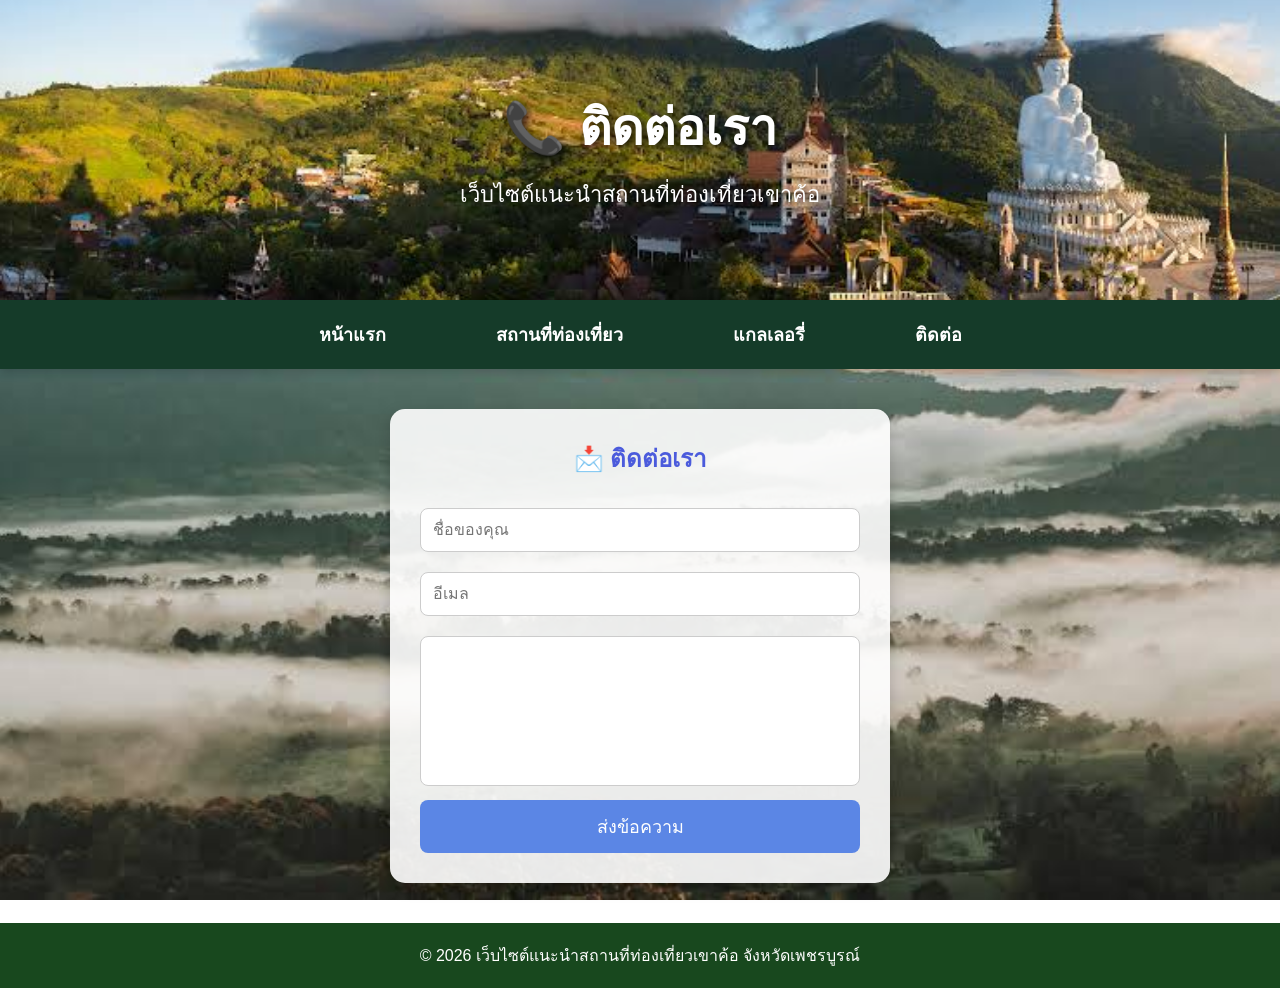
==== contact.html @ 24acbea8 "Initial commit" ====
<!DOCTYPE html>
<html lang="th">

<head>

    <meta charset="UTF-8">

    <meta name="viewport"
          content="width=device-width, initial-scale=1.0">

    <title>ติดต่อเรา</title>

    <link rel="stylesheet" href="style.css">

</head>

<body>

<header>

    <h1>📞 ติดต่อเรา</h1>

    <p>เว็บไซต์แนะนำสถานที่ท่องเที่ยวเขาค้อ</p>

</header>


<nav>

    <a href="index.html">หน้าแรก</a>

    <a href="travel.html">สถานที่ท่องเที่ยว</a>

    <a href="gallery.html">แกลเลอรี่</a>

    <a href="contact.html">ติดต่อ</a>

</nav>


<div class="contact">
 
    <h2>📩 ติดต่อเรา</h2>

    <input type="text"
           placeholder="ชื่อของคุณ">
 
    <input type="email"
           placeholder="อีเมล">

    <textarea
        placeholder="ข้อความ">
    </textarea>

    <button>
        ส่งข้อความ
    </button>


</div>




<footer>

    © 2026 เว็บไซต์แนะนำสถานที่ท่องเที่ยวเขาค้อ
    จังหวัดเพชรบูรณ์

</footer>

</body>

</html>
---- style.css ----
*{
    margin:0;
    padding:0;
    box-sizing:border-box;
    font-family:"Prompt",sans-serif;
}

/* พื้นหลังทั้งเว็บไซต์ */
body{
    background-image:url("images/s2.jfif");
    background-size:cover;
    background-position:center;
    background-repeat:no-repeat;
    background-attachment:fixed;
}

/* หัวเว็บ */
header{
    background-image:url("images/s1.jfif");
    background-size:cover;
    background-position:center;
    background-repeat:no-repeat;

    height:300px;

    display:flex;
    flex-direction:column;
    justify-content:center;
    align-items:center;

    text-align:center;
    color:white;
}

header h1{
    font-size:50px;
    text-shadow:3px 3px 8px rgba(0,0,0,.8);
}

header p{
    margin-top:10px;
    font-size:22px;
    text-shadow:2px 2px 8px rgba(0,0,0,.8);
}

/* เมนู */
nav{
    background:#0c3c1a;
    padding:15px;
    text-align:center;
}

nav a{
    color:white;
    text-decoration:none;
    margin:0 20px;
    font-size:18px;
    font-weight:bold;
    transition:.3s;
}

nav a:hover{
    color:#FFE66D;
}

/* Banner */
.banner img{
    width:100%;
    height:450px;
    object-fit:cover;
}

/* ส่วนเนื้อหา */
.content{
    width:90%;
    margin:40px auto;

    display:grid;
    grid-template-columns:repeat(auto-fit,minmax(280px,1fr));
    gap:25px;
}

/* การ์ด */
.card{
    background:rgba(255,255,255,.92);
    border-radius:20px;
    overflow:hidden;
    box-shadow:0 10px 20px rgba(0,0,0,.2);
    transition:.3s;
}

.card:hover{
    transform:translateY(-8px);
}

.card img{
    width:100%;
    height:220px;
    object-fit:cover;
}

.card h2{
    text-align:center;
    margin:15px;
    color:#4b5bdc;
}

.card p{
    text-align:center;
    line-height:30px;
    padding:0 20px 20px;
}

.card button{
    display:block;
    margin:20px auto 25px;
    padding:12px 35px;
    border:none;
    border-radius:30px;
    background:#8E54E9;
    color:white;
    font-size:16px;
    cursor:pointer;
    transition:.3s;
}

.card button:hover{
    background:#5B86E5;
}

/* แกลเลอรี่ */
.gallery{
    width:90%;
    margin:40px auto;

    display:grid;
    grid-template-columns:repeat(auto-fit,minmax(300px,1fr));
    gap:20px;
}

.gallery img{
    width:100%;
    height:250px;
    object-fit:cover;
    border-radius:15px;
    transition:.3s;
}

.gallery img:hover{
    transform:scale(1.05);
}

/* ติดต่อ */
.contact{
    width:500px;
    max-width:90%;
    margin:40px auto;
    background:rgba(255,255,255,.9);
    padding:30px;
    border-radius:15px;
    box-shadow:0 5px 15px rgba(0,0,0,.2);
}

.contact h2{
    text-align:center;
    color:#4b5bdc;
    margin-bottom:20px;
}

.contact input,
.contact textarea{
    width:100%;
    padding:12px;
    margin:10px 0;
    border:1px solid #ccc;
    border-radius:8px;
    font-size:16px;
}

.contact textarea{
    resize:none;
    height:150px;
}

.contact button{
    width:100%;
    padding:12px;
    border:none;
    border-radius:8px;
    background:#5B86E5;
    color:white;
    font-size:18px;
    cursor:pointer;
}

.contact button:hover{
    background:#8E54E9;
}

/* Footer */
footer{
    background:#18481e;
    color:white;
    text-align:center;
    padding:20px;
    margin-top:40px;
}

/* Popup */

.popup{
    display:none;
    position:fixed;
    z-index:999;
    left:0;
    top:0;
    width:100%;
    height:100%;
    background:rgba(0,0,0,0.6);
}

.popup-content{
    background:white;
    width:60%;
    max-width:600px;
    margin:8% auto;
    padding:30px;
    border-radius:15px;
    text-align:center;
    animation:zoom .3s;
}

/* ================= เมนู ================= */

nav{
    background:#20713e;
    padding:15px;
    text-align:center;
    box-shadow:0 3px 10px rgba(0,0,0,.2);
}

nav a{
    display:inline-block;
    color:white;
    text-decoration:none;
    margin:0 20px;
    padding:10px 18px;
    font-size:18px;
    font-weight:bold;
    border-radius:30px;
    transition:all .3s ease;
}

/* =========================
   เมนูด้านบน
========================= */

nav {
    background: #153b29;

    display: flex;

    justify-content: center;

    align-items: center;

    padding: 0;

    box-shadow: 0 3px 10px rgba(0,0,0,0.2);
}


/* ทำให้ทั้งช่องกดได้ */

nav a {
    display: block;

    padding: 20px 35px;

    color: white;

    text-decoration: none;

    font-size: 18px;

    font-weight: bold;

    transition: all 0.3s ease;
}


/* เอาเมาส์ไปวาง */

nav a:hover {

    background: white;

    color: #5b86e5;

    transform: translateY(-3px);

    box-shadow: 0 5px 12px rgba(0,0,0,0.2);
}


/* ตอนกด */

nav a:active {

    transform: scale(0.95);

}

/* =========================
   ปุ่มอ่านเพิ่มเติม
========================= */

.read-more{

    display:block;

    width:160px;

    margin:20px auto 25px;

    padding:12px 20px;

    background:#8E54E9;

    color:white;

    text-align:center;

    text-decoration:none;

    border-radius:30px;

    font-size:16px;

    font-weight:bold;

    transition:all 0.3s ease;

}

.read-more:hover{

    background:#5B86E5;

    transform:translateY(-6px) scale(1.05);

    box-shadow:0 8px 18px rgba(0,0,0,0.3);

}


/* =========================
   หัวข้อแต่ละส่วน
========================= */

.section-title{

    text-align:center;

    color:white;

    font-size:35px;

    margin:40px 0 25px;

    text-shadow:2px 2px 6px rgba(0,0,0,0.7);

}


/* =========================
   หน้ารายละเอียด
========================= */

.detail{

    width:80%;

    max-width:900px;

    margin:50px auto;

    padding:30px;

    background:rgba(255,255,255,0.94);

    border-radius:25px;

    box-shadow:0 10px 30px rgba(0,0,0,0.25);

    text-align:center;

}


.detail img{

    width:100%;

    max-height:500px;

    object-fit:cover;

    border-radius:20px;

    margin-bottom:25px;

}


.detail h2{

    color:#4b5bdc;

    font-size:35px;

    margin-bottom:20px;

}


.detail p{

    font-size:18px;

    line-height:2;

    margin-bottom:15px;

}


.detail h3{

    color:#8E54E9;

    font-size:25px;

    margin-top:25px;

}


.detail ul{

    text-align:left;

    width:300px;

    max-width:90%;

    margin:20px auto;

    line-height:2;

}


.back-button{

    display:inline-block;

    margin-top:25px;

    padding:12px 30px;

    background:#8E54E9;

    color:white;

    text-decoration:none;

    border-radius:30px;

    font-weight:bold;

    transition:0.3s;

}


.back-button:hover{

    background:#5B86E5;

    transform:translateY(-5px);

}


/* =========================
   มือถือ
========================= */

@media(max-width:600px){

    header h1{

        font-size:32px;

    }

    header p{

        font-size:16px;

    }

    nav a{

        margin:5px;

        padding:8px 10px;

        font-size:14px;

    }

    .detail{

        width:90%;

        padding:20px;

    }

    .detail h2{

        font-size:27px;

    }

}
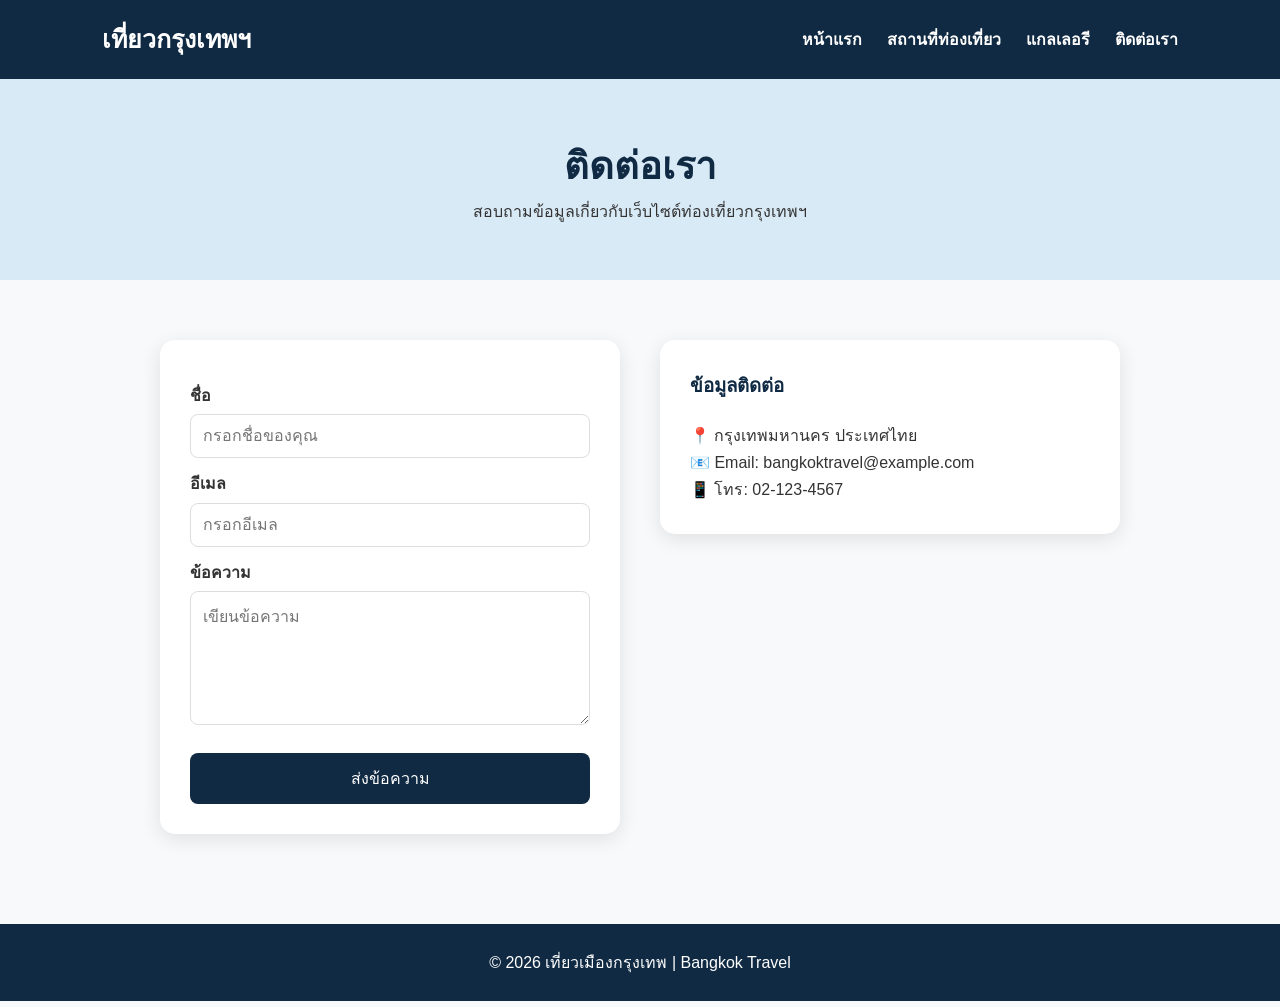
==== commit 802d4112: "Add files via upload" ====
--- a/contact.html
+++ b/contact.html
@@ -1,76 +1,55 @@
-<!DOCTYPE html>
-<html lang="th">
-
-<head>
-
-    <meta charset="UTF-8">
-
-    <meta name="viewport"
-          content="width=device-width, initial-scale=1.0">
-
-    <title>ติดต่อเรา</title>
-
-    <link rel="stylesheet" href="style.css">
-
-</head>
-
-<body>
-
-<header>
-
-    <h1>📞 ติดต่อเรา</h1>
-
-    <p>เว็บไซต์แนะนำสถานที่ท่องเที่ยวเขาค้อ</p>
-
-</header>
-
-
-<nav>
-
-    <a href="index.html">หน้าแรก</a>
-
-    <a href="travel.html">สถานที่ท่องเที่ยว</a>
-
-    <a href="gallery.html">แกลเลอรี่</a>
-
-    <a href="contact.html">ติดต่อ</a>
-
-</nav>
-
-
-<div class="contact">
- 
-    <h2>📩 ติดต่อเรา</h2>
-
-    <input type="text"
-           placeholder="ชื่อของคุณ">
- 
-    <input type="email"
-           placeholder="อีเมล">
-
-    <textarea
-        placeholder="ข้อความ">
-    </textarea>
-
-    <button>
-        ส่งข้อความ
-    </button>
-
-
-</div>
-
-
-
-
-<footer>
-
-    © 2026 เว็บไซต์แนะนำสถานที่ท่องเที่ยวเขาค้อ
-    จังหวัดเพชรบูรณ์
-
-</footer>
-
-</body>
-
-</html>
-
-
+<!DOCTYPE html>
+<html lang="th">
+<head>
+    <meta charset="UTF-8">
+    <meta name="viewport" content="width=device-width, initial-scale=1.0">
+    <title>ติดต่อเรา | เที่ยวกรุงเทพ</title>
+    <link rel="stylesheet" href="styles.css">
+</head>
+<body>
+
+<header>
+    <nav class="navbar">
+        <h1>เที่ยวกรุงเทพฯ</h1>
+        <ul>
+            <li><a href="index.html">หน้าแรก</a></li>
+            <li><a href="attractions.html">สถานที่ท่องเที่ยว</a></li>
+            <li><a href="gallery.html">แกลเลอรี</a></li>
+            <li><a href="contact.html">ติดต่อเรา</a></li>
+        </ul>
+    </nav>
+</header>
+
+<section class="page-title">
+    <h2>ติดต่อเรา</h2>
+    <p>สอบถามข้อมูลเกี่ยวกับเว็บไซต์ท่องเที่ยวกรุงเทพฯ</p>
+</section>
+
+<section class="contact">
+    <form>
+        <label>ชื่อ</label>
+        <input type="text" placeholder="กรอกชื่อของคุณ">
+
+        <label>อีเมล</label>
+        <input type="email" placeholder="กรอกอีเมล">
+
+        <label>ข้อความ</label>
+        <textarea rows="6" placeholder="เขียนข้อความ"></textarea>
+
+        <button type="submit">ส่งข้อความ</button>
+    </form>
+
+    <div class="contact-info">
+        <h3>ข้อมูลติดต่อ</h3>
+        <p>📍 กรุงเทพมหานคร ประเทศไทย</p>
+        <p>📧 Email: bangkoktravel@example.com</p>
+        <p>📱 โทร: 02-123-4567</p>
+    </div>
+</section>
+
+<footer>
+    <p>© 2026 เที่ยวเมืองกรุงเทพ | Bangkok Travel</p>
+</footer>
+
+</body>
+</html>
--- a/styles.css
+++ b/styles.css
@@ -0,0 +1,250 @@
+* {
+    margin: 0;
+    padding: 0;
+    box-sizing: border-box;
+}
+
+body {
+    font-family: Arial, "Tahoma", sans-serif;
+    background: #f8f9fa;
+    color: #333;
+    line-height: 1.7;
+}
+
+.navbar {
+    background: #102a43;
+    color: white;
+    padding: 18px 8%;
+    display: flex;
+    justify-content: space-between;
+    align-items: center;
+}
+
+.navbar h1 {
+    font-size: 25px;
+}
+
+.navbar ul {
+    list-style: none;
+    display: flex;
+    gap: 25px;
+}
+
+.navbar a {
+    color: white;
+    text-decoration: none;
+    font-weight: bold;
+}
+
+.navbar a:hover {
+    color: #ffd166;
+}
+
+.hero {
+    min-height: 550px;
+    background-image:
+        linear-gradient(rgba(0,0,0,.45), rgba(0,0,0,.45)),
+        url("https://images.unsplash.com/photo-1563492065599-3520f775eeed?auto=format&fit=crop&w=1600&q=80");
+    background-size: cover;
+    background-position: center;
+    display: flex;
+    justify-content: center;
+    align-items: center;
+    text-align: center;
+    color: white;
+}
+
+.hero-text h2 {
+    font-size: 55px;
+    margin-bottom: 15px;
+}
+
+.hero-text p {
+    font-size: 20px;
+    margin-bottom: 30px;
+}
+
+.btn {
+    display: inline-block;
+    background: #ffd166;
+    color: #102a43;
+    padding: 12px 28px;
+    border-radius: 30px;
+    text-decoration: none;
+    font-weight: bold;
+}
+
+.content {
+    max-width: 1100px;
+    margin: auto;
+    padding: 60px 20px;
+    text-align: center;
+}
+
+.content h2 {
+    font-size: 32px;
+    margin-bottom: 15px;
+}
+
+.cards {
+    margin-top: 35px;
+    display: grid;
+    grid-template-columns: repeat(3, 1fr);
+    gap: 25px;
+}
+
+.card {
+    background: white;
+    border-radius: 15px;
+    overflow: hidden;
+    box-shadow: 0 5px 20px rgba(0,0,0,.12);
+    transition: .3s;
+}
+
+.card:hover {
+    transform: translateY(-7px);
+}
+
+.card img {
+    width: 100%;
+    height: 220px;
+    object-fit: cover;
+}
+
+.card h3 {
+    margin: 15px 15px 5px;
+}
+
+.card p {
+    padding: 0 15px 20px;
+}
+
+.page-title {
+    background: #d9eaf7;
+    text-align: center;
+    padding: 55px 20px;
+}
+
+.page-title h2 {
+    font-size: 38px;
+    color: #102a43;
+}
+
+.gallery {
+    max-width: 1100px;
+    margin: auto;
+    padding: 50px 20px;
+    display: grid;
+    grid-template-columns: repeat(3, 1fr);
+    gap: 20px;
+}
+
+.gallery img {
+    width: 100%;
+    height: 250px;
+    object-fit: cover;
+    border-radius: 12px;
+    transition: .3s;
+}
+
+.gallery img:hover {
+    transform: scale(1.03);
+}
+
+.contact {
+    max-width: 1000px;
+    margin: auto;
+    padding: 60px 20px;
+    display: grid;
+    grid-template-columns: 1fr 1fr;
+    gap: 40px;
+}
+
+form {
+    background: white;
+    padding: 30px;
+    border-radius: 15px;
+    box-shadow: 0 5px 20px rgba(0,0,0,.1);
+}
+
+form label {
+    display: block;
+    margin-top: 12px;
+    font-weight: bold;
+}
+
+form input,
+form textarea {
+    width: 100%;
+    padding: 12px;
+    margin-top: 5px;
+    border: 1px solid #ddd;
+    border-radius: 8px;
+    font-size: 16px;
+}
+
+button {
+    margin-top: 20px;
+    width: 100%;
+    padding: 13px;
+    border: none;
+    border-radius: 8px;
+    background: #102a43;
+    color: white;
+    font-size: 16px;
+    cursor: pointer;
+}
+
+button:hover {
+    background: #1d4e73;
+}
+
+.contact-info {
+    background: white;
+    padding: 30px;
+    border-radius: 15px;
+    height: fit-content;
+    box-shadow: 0 5px 20px rgba(0,0,0,.1);
+}
+
+.contact-info h3 {
+    color: #102a43;
+    margin-bottom: 20px;
+}
+
+footer {
+    background: #102a43;
+    color: white;
+    text-align: center;
+    padding: 25px;
+    margin-top: 30px;
+}
+
+@media (max-width: 768px) {
+
+    .navbar {
+        flex-direction: column;
+        gap: 15px;
+    }
+
+    .navbar ul {
+        flex-wrap: wrap;
+        justify-content: center;
+    }
+
+    .hero-text h2 {
+        font-size: 38px;
+    }
+
+    .cards {
+        grid-template-columns: 1fr;
+    }
+
+    .gallery {
+        grid-template-columns: 1fr;
+    }
+
+    .contact {
+        grid-template-columns: 1fr;
+    }
+}
